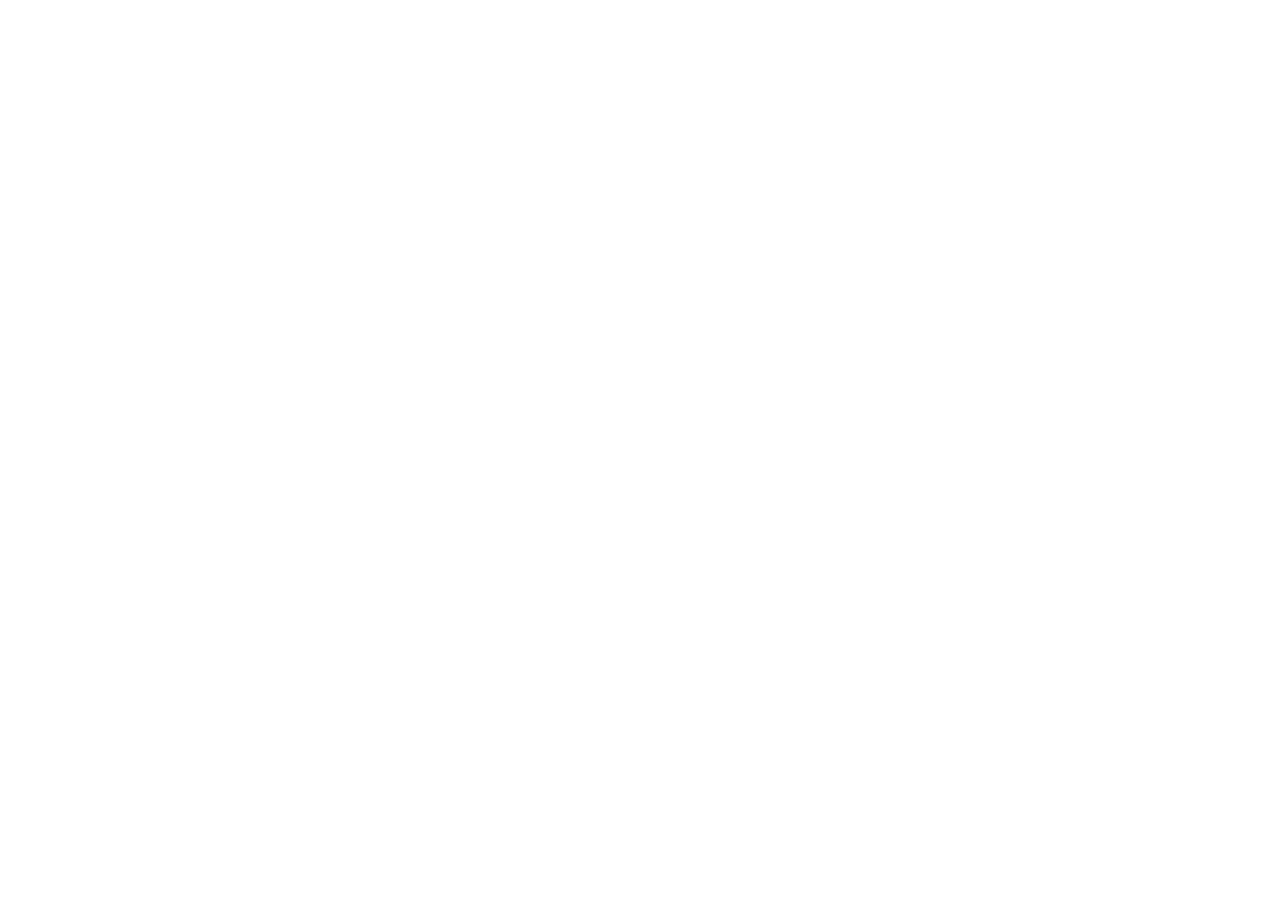
==== gallery.html @ 65a4cc06 "Første innlevering" ====
<!doctype html>
<html lang="en">
  <head>
    <meta charset="UTF-8" />
    <meta name="viewport" content="width=device-width, initial-scale=1.0" />
    <title>Galleri</title>
  </head>
  <body>
    <header></header>
    <main></main>
    <footer></footer>
  </body>
</html>
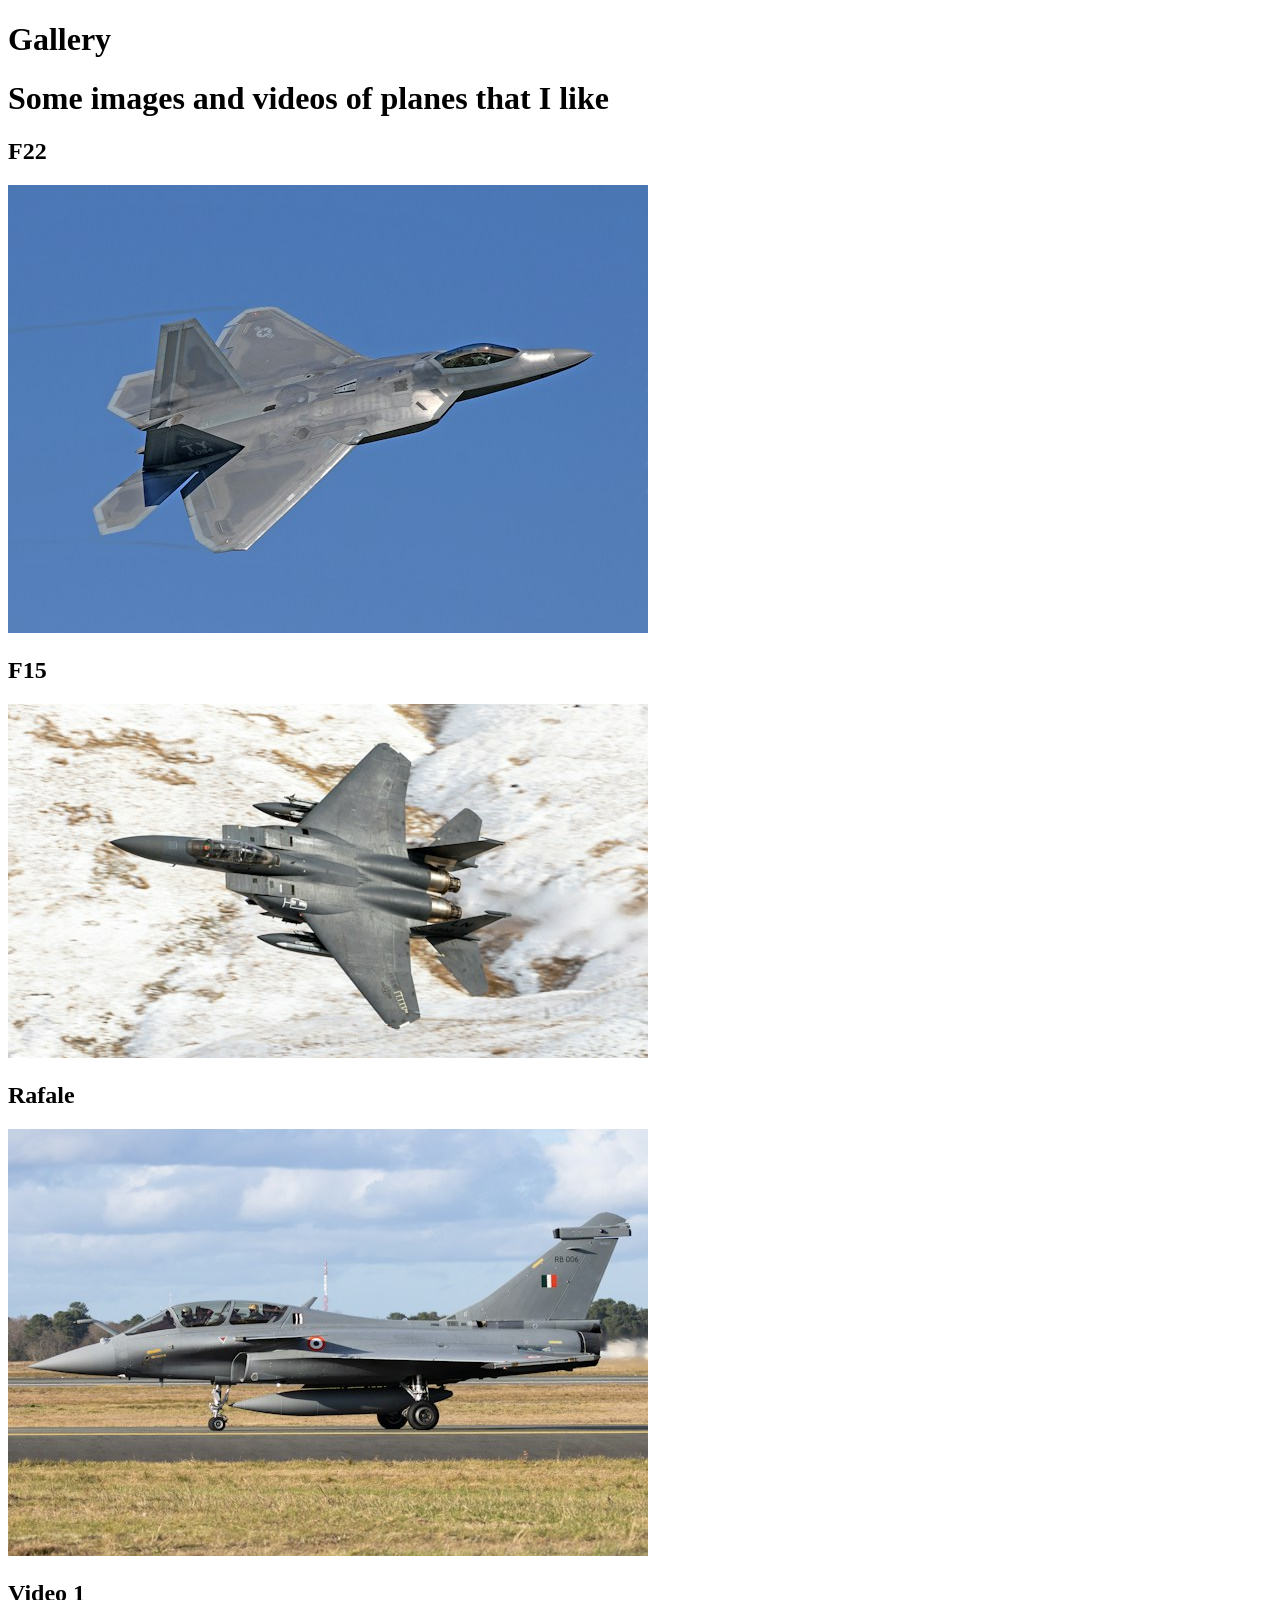
==== commit 09a5a578: "changed div to section and added some pictures to gallery" ====
--- a/gallery.html
+++ b/gallery.html
@@ -3,11 +3,37 @@
   <head>
     <meta charset="UTF-8" />
     <meta name="viewport" content="width=device-width, initial-scale=1.0" />
-    <title>Galleri</title>
+    <title>Gallery</title>
   </head>
   <body>
-    <header></header>
-    <main></main>
+    <header><h1>Gallery</h1></header>
+    <main>
+      <h1>Some images and videos of planes that I like</h1>
+      <section>
+        <h2>F22</h2>
+        <img
+          src="./images/F22.jpg"
+          alt="American F22 stealthfighter flying with a blue sky in the backround "
+        />
+      </section>
+      <section>
+        <h2>F15</h2>
+        <img
+          src="./images/F15.jpg"
+          alt="American F15 fighterjet flying with snowcovered mountains in the backround"
+        />
+      </section>
+      <section>
+        <h2>Rafale</h2>
+        <img
+          src="./images/Rafale.jpg"
+          alt=" Indian airforce Rafale taxing on the runway"
+        />
+      </section>
+      <section>
+        <h2>Video 1</h2>
+      </section>
+    </main>
     <footer></footer>
   </body>
 </html>
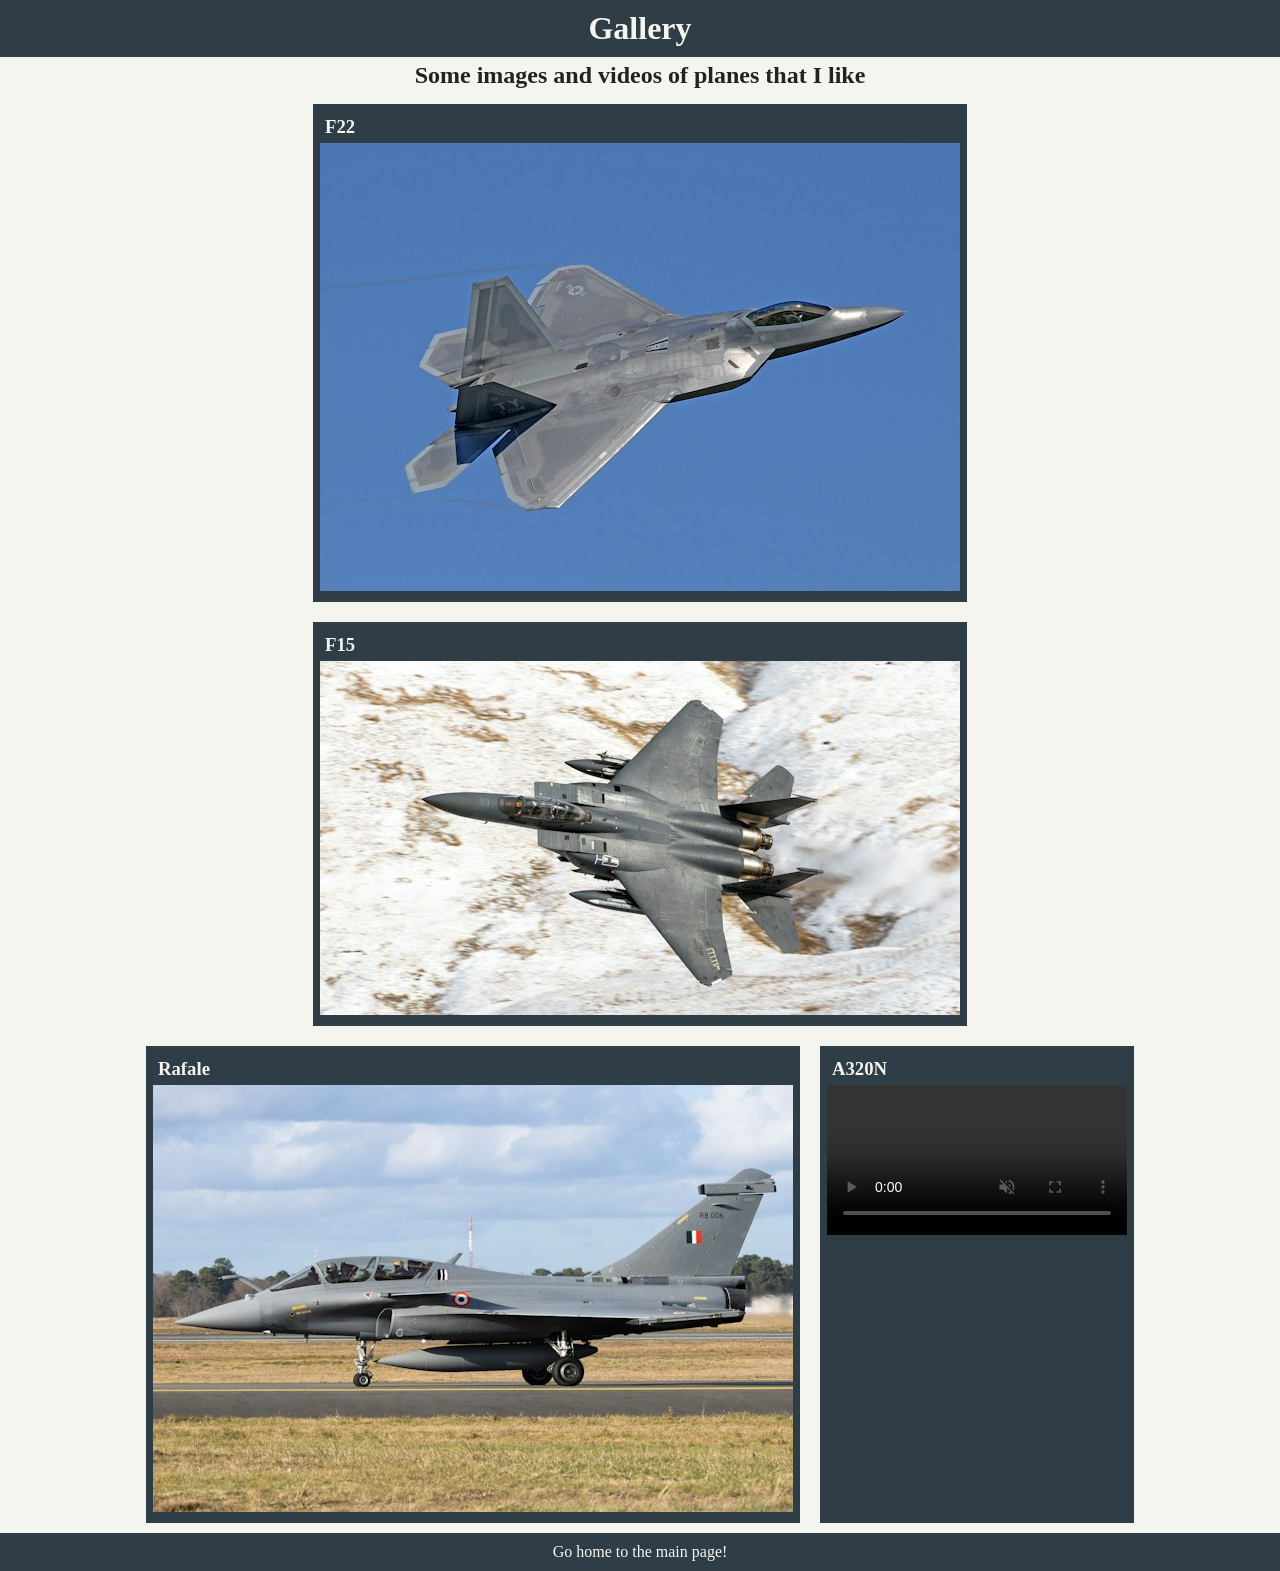
==== commit efdc4d79: "added a lot to the gallery, and ajusted a few other things" ====
--- a/gallery.html
+++ b/gallery.html
@@ -3,37 +3,57 @@
   <head>
     <meta charset="UTF-8" />
     <meta name="viewport" content="width=device-width, initial-scale=1.0" />
+    <link rel="stylesheet" href="gallery.css" />
+    <link rel="preconnect" href="https://fonts.googleapis.com" />
+    <link rel="preconnect" href="https://fonts.gstatic.com" crossorigin />
+    <link
+      href="https://fonts.googleapis.com/css2?family=Isometra&family=Orbitron:wght@400..900&display=swap"
+      rel="stylesheet"
+    />
     <title>Gallery</title>
   </head>
   <body>
     <header><h1>Gallery</h1></header>
     <main>
-      <h1>Some images and videos of planes that I like</h1>
+      <h2 id="">Some images and videos of planes that I like</h2>
+      <div id="gallery-box">
+        <section class="picture-box" id="F22">
+          <h3>F22</h3>
+          <img
+            src="./images/F22.jpg"
+            alt="USAF F22 stealthfighter in flight with a blue sky in the backround "
+          />
+        </section>
+        <section class="picture-box" id="F15">
+          <h3>F15</h3>
+          <img
+            src="./images/F15.jpg"
+            alt="USAF F15 fighterjet in flight with snowcovered mountains in the backround"
+          />
+        </section>
+        <section class="picture-box" id="Rafale">
+          <h3>Rafale</h3>
+          <img
+            src="./images/Rafale.jpg"
+            alt=" Indian airforce Rafale taxing on the runway"
+          />
+        </section>
+        <section class="picture-box" id="A320N">
+          <h3>A320N</h3>
+          <video
+            src="./videos/14833232_640_360_30fps.mp4"
+            loop
+            autoplay
+            controls
+            muted
+          ></video>
+        </section>
+      </div>
+    </main>
+    <footer>
       <section>
-        <h2>F22</h2>
-        <img
-          src="./images/F22.jpg"
-          alt="American F22 stealthfighter flying with a blue sky in the backround "
-        />
+        <a href="index.html" id="home-link">Go home to the main page!</a>
       </section>
-      <section>
-        <h2>F15</h2>
-        <img
-          src="./images/F15.jpg"
-          alt="American F15 fighterjet flying with snowcovered mountains in the backround"
-        />
-      </section>
-      <section>
-        <h2>Rafale</h2>
-        <img
-          src="./images/Rafale.jpg"
-          alt=" Indian airforce Rafale taxing on the runway"
-        />
-      </section>
-      <section>
-        <h2>Video 1</h2>
-      </section>
-    </main>
-    <footer></footer>
+    </footer>
   </body>
 </html>
--- a/gallery.css
+++ b/gallery.css
@@ -0,0 +1,67 @@
+* {
+  margin: 0;
+  padding: 0;
+  box-sizing: border-box;
+}
+body {
+  min-height: 100vh;
+  display: flex;
+  flex-direction: column;
+}
+
+a {
+  text-decoration: none;
+  color: #f5f5f0;
+}
+h1 {
+  padding: 5px 5px;
+  display: flex;
+  justify-content: center;
+}
+
+h2 {
+  padding: 5px 5px;
+  display: flex;
+  justify-content: center;
+}
+
+h3 {
+  padding: 5px 5px;
+}
+
+main {
+  flex: 1;
+  background-color: #f5f5f0;
+  color: #222222;
+}
+
+header {
+  background-color: #2f3e46;
+  color: #f5f5f0;
+  padding: 5px 5px;
+}
+footer {
+  background-color: #2f3e46;
+  color: #f5f5f0;
+  padding: 5px 5px;
+}
+
+#home-link {
+  padding: 5px 5px;
+  display: flex;
+  justify-content: center;
+}
+
+.picture-box {
+  border: #2f3e46 2px solid;
+  margin: 10px 10px;
+  padding: 5px 5px;
+  background-color: #2f3e46;
+  color: #f5f5f0;
+}
+
+#gallery-box {
+  display: flex;
+  flex-wrap: wrap;
+  justify-content: center;
+}
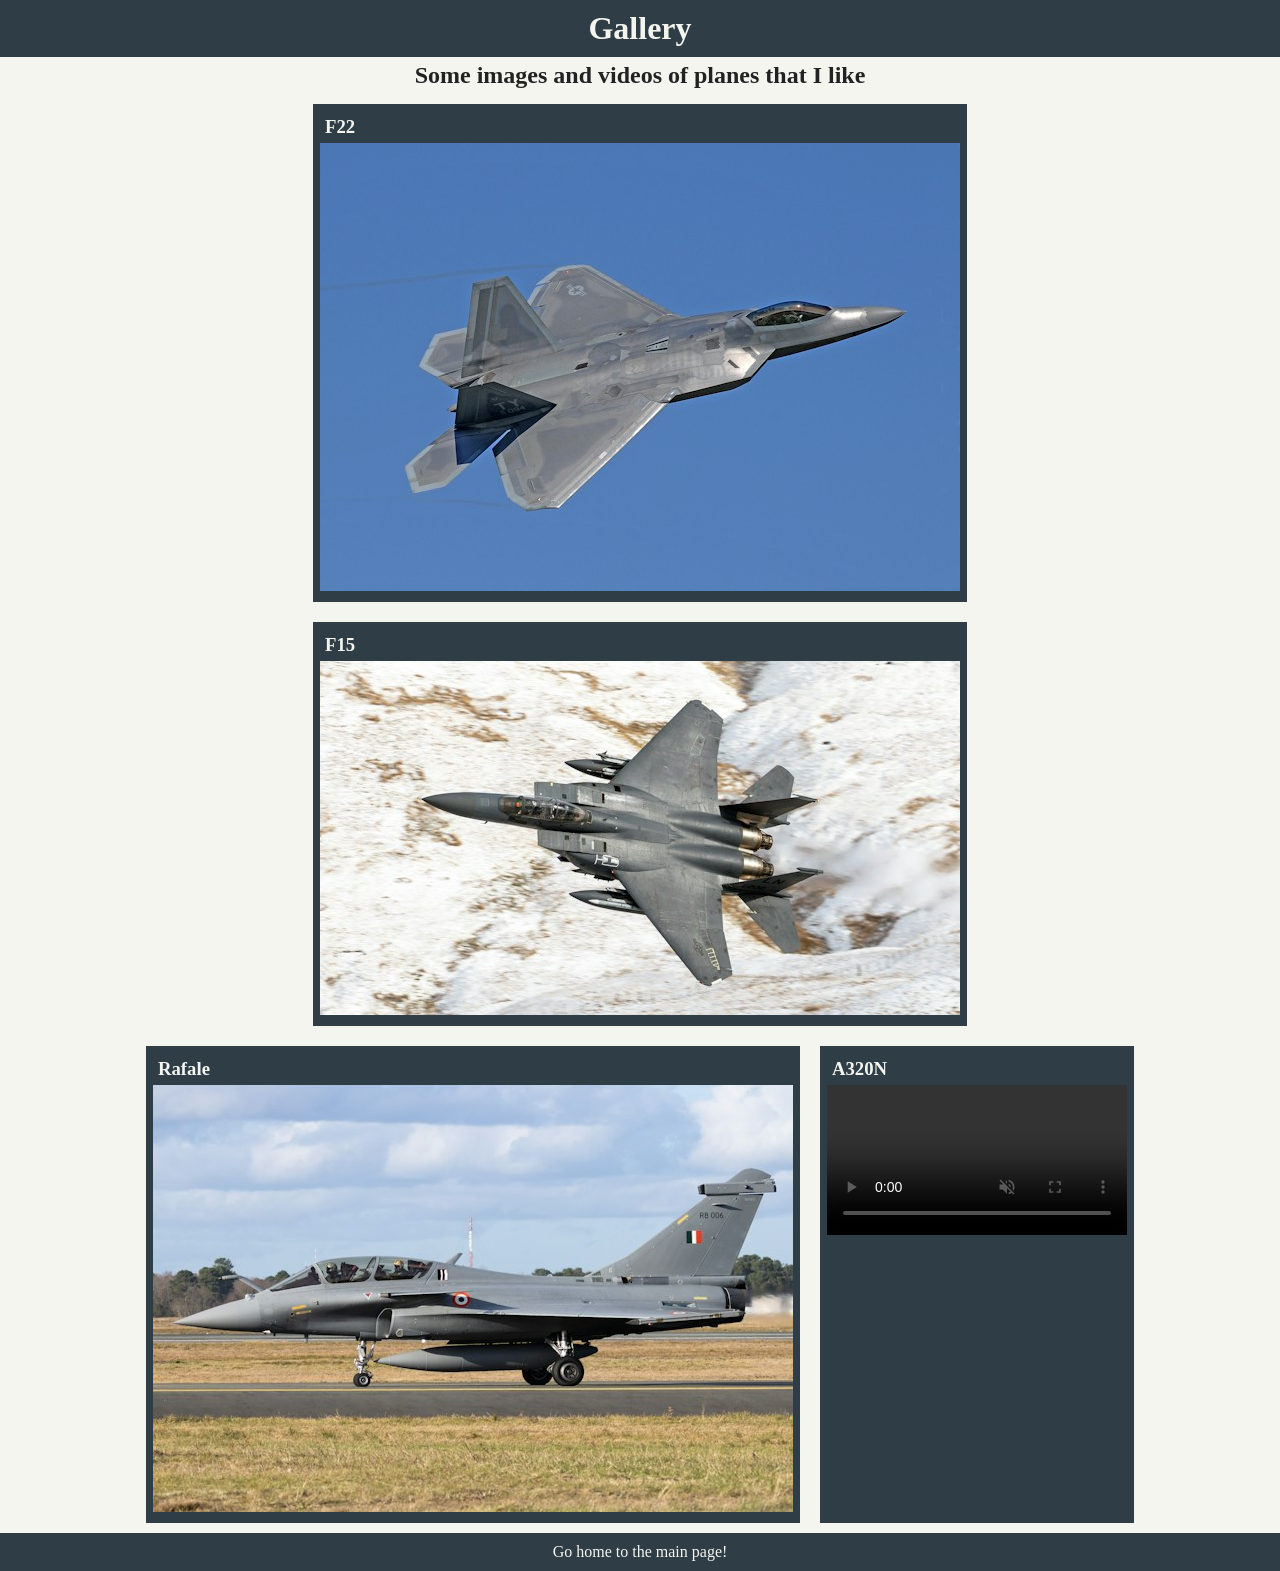
==== commit 502cc56e: "various bug and spellcheck fixes and some cleanup" ====
--- a/gallery.html
+++ b/gallery.html
@@ -15,27 +15,27 @@
   <body>
     <header><h1>Gallery</h1></header>
     <main>
-      <h2 id="">Some images and videos of planes that I like</h2>
+      <h2>Some images and videos of planes that I like</h2>
       <div id="gallery-box">
         <section class="picture-box" id="F22">
           <h3>F22</h3>
           <img
             src="./images/F22.jpg"
-            alt="USAF F22 stealthfighter in flight with a blue sky in the backround "
+            alt="USAF F22 stealthfighter in flight with a blue sky in the background "
           />
         </section>
         <section class="picture-box" id="F15">
           <h3>F15</h3>
           <img
             src="./images/F15.jpg"
-            alt="USAF F15 fighterjet in flight with snowcovered mountains in the backround"
+            alt="USAF F15 fighterjet in flight with snowcovered mountains in the background"
           />
         </section>
         <section class="picture-box" id="Rafale">
           <h3>Rafale</h3>
           <img
             src="./images/Rafale.jpg"
-            alt=" Indian airforce Rafale taxing on the runway"
+            alt=" Indian airforce Rafale taxiing on the runway"
           />
         </section>
         <section class="picture-box" id="A320N">
--- a/gallery.css
+++ b/gallery.css
@@ -7,6 +7,9 @@
   min-height: 100vh;
   display: flex;
   flex-direction: column;
+  font-family: "Isometra", serif;
+  font-weight: 400;
+  font-style: normal;
 }
 
 a {
